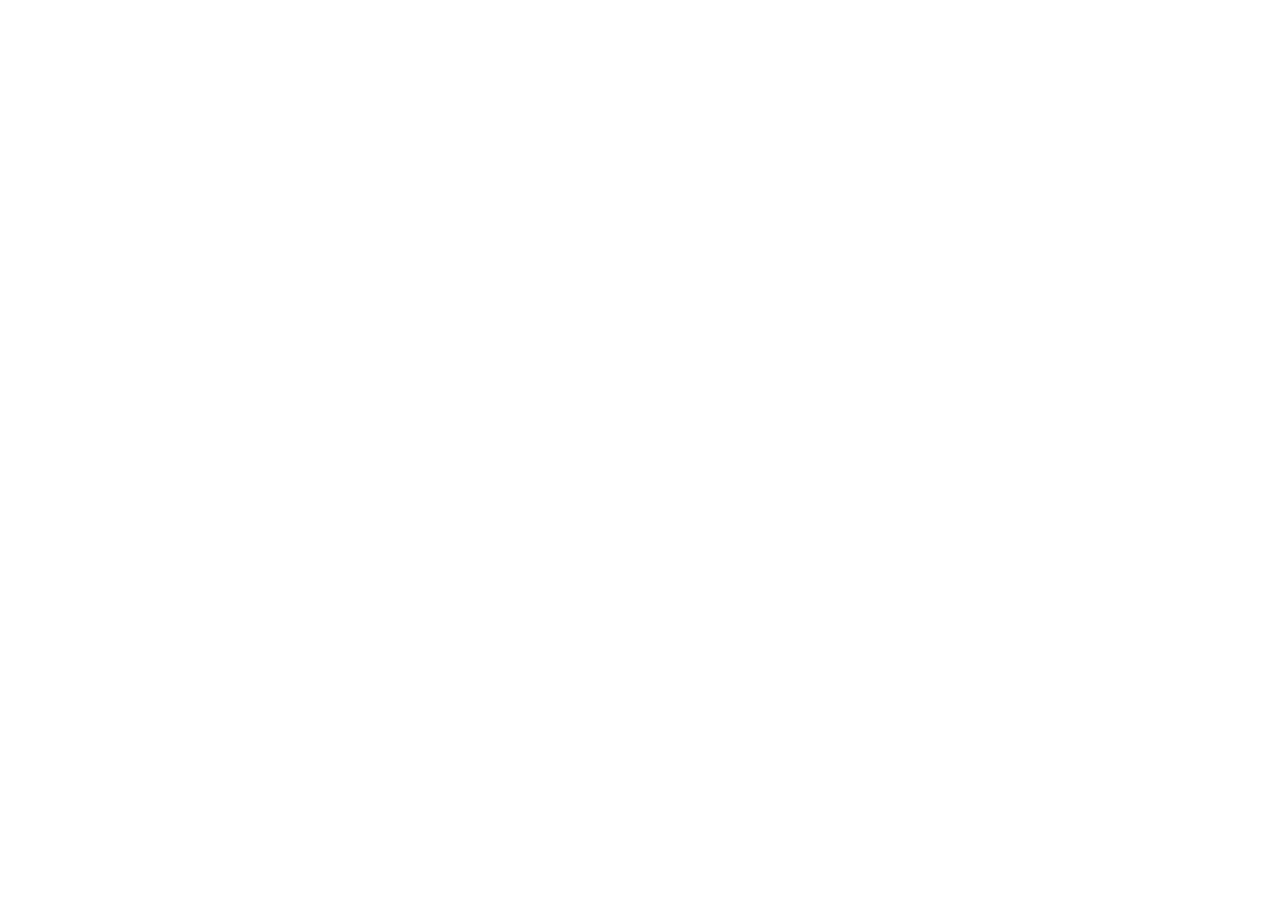
==== index.html @ fe2d19c5 "Add files via upload" ====
<!DOCTYPE html>
<html lang= "en">
    <head>
        <meta charset="UTF-8">
        <title>My blog</title>
        <link href="https://cdn.jsdelivr.net/npm/bootstrap@5.3.8/dist/css/bootstrap.min.css" rel="stylesheet" integrity="sha384-sRIl4kxILFvY47J16cr9ZwB07vP4J8+LH7qKQnuqkuIAvNWLzeN8tE5YBujZqJLB" crossorigin="anonymous">
    </head>
    <style>
        
    </style>

    <body>

        <script src="https://cdn.jsdelivr.net/npm/bootstrap@5.3.8/dist/js/bootstrap.bundle.min.js" integrity="sha384-FKyoEForCGlyvwx9Hj09JcYn3nv7wiPVlz7YYwJrWVcXK/BmnVDxM+D2scQbITxI" crossorigin="anonymous"></script>
    </body>
    
</html>
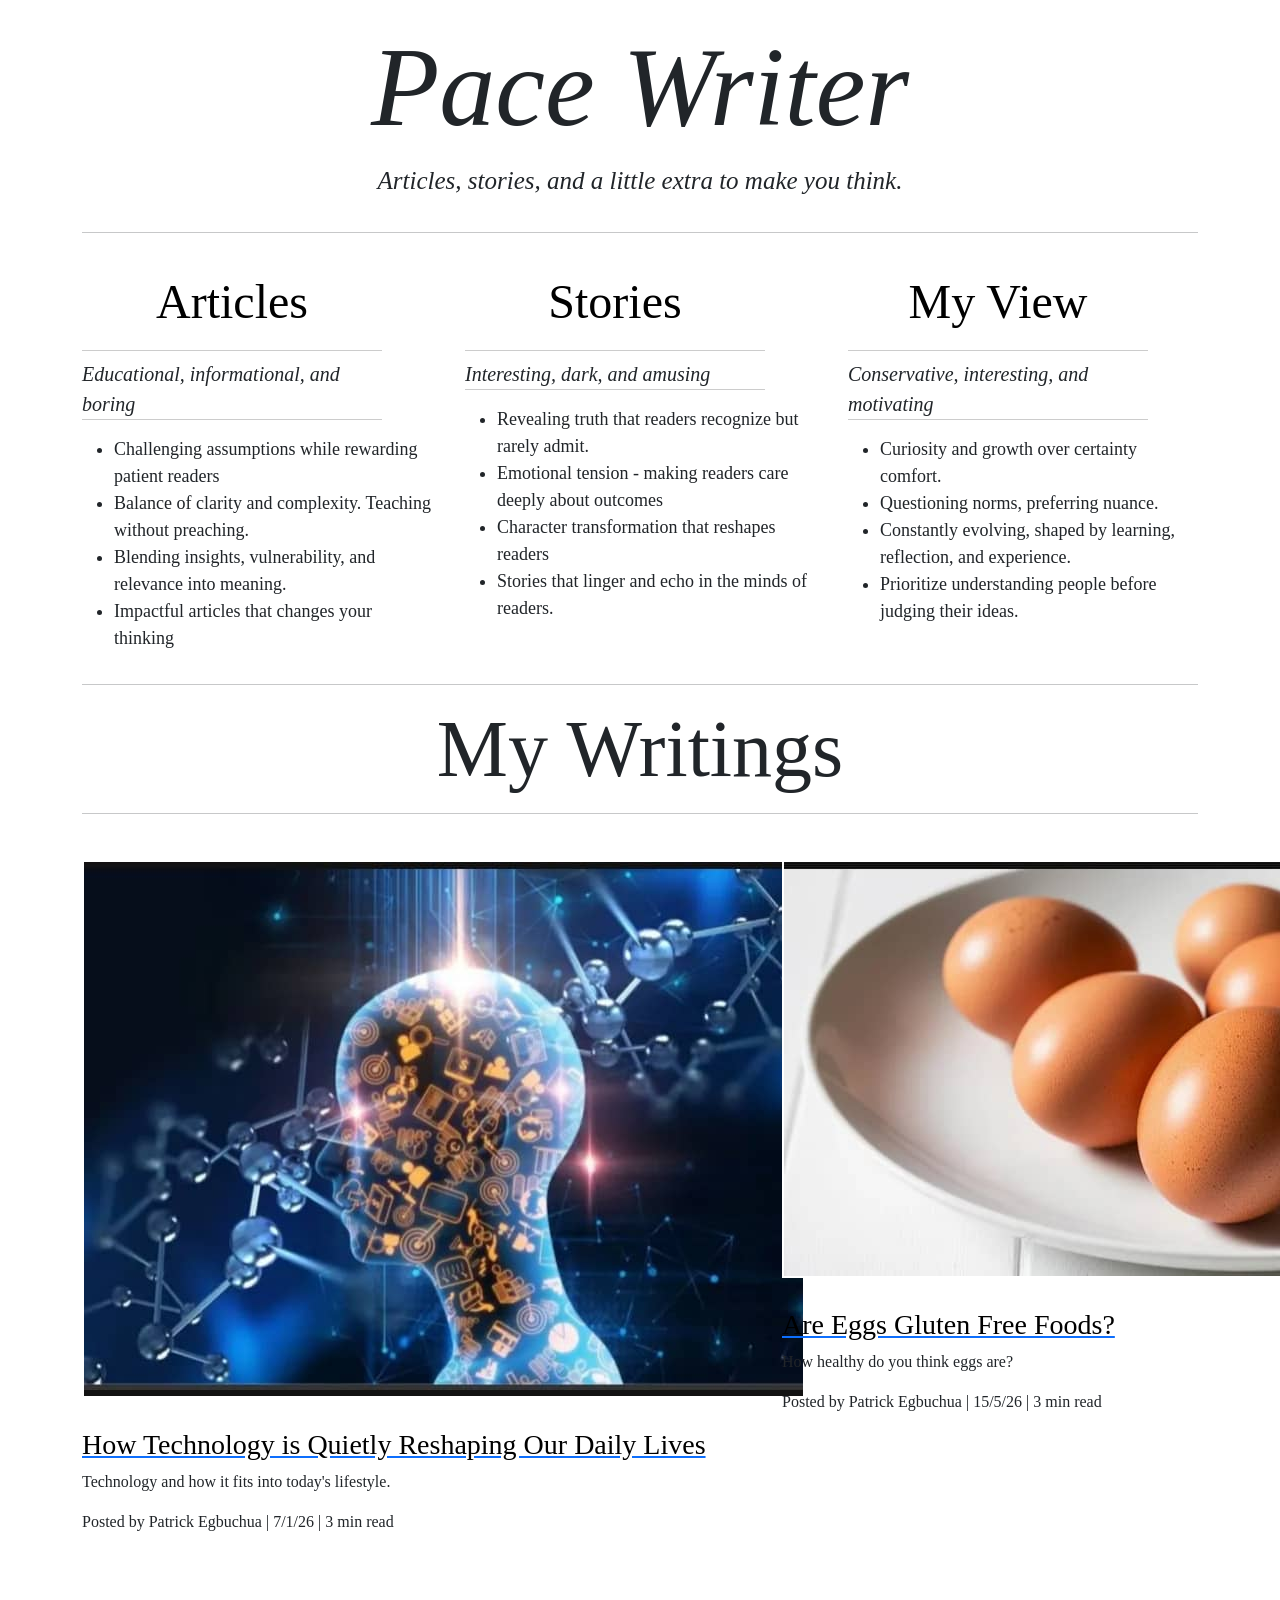
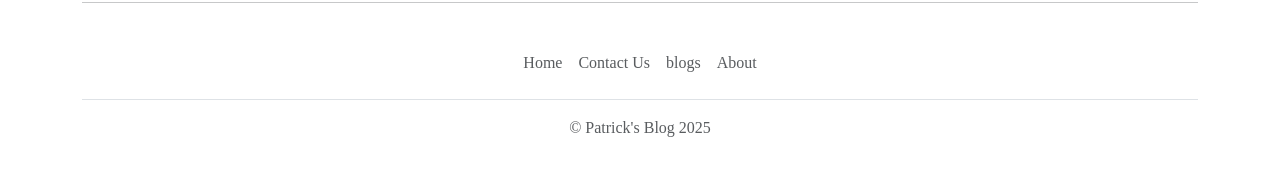
==== commit 6138e024: "Update index.html" ====
--- a/index.html
+++ b/index.html
@@ -3,14 +3,113 @@
     <head>
         <meta charset="UTF-8">
         <title>My blog</title>
+        <meta name = "viewport" 
+        content = "width=device-width, initial-scale=1.0">
         <link href="https://cdn.jsdelivr.net/npm/bootstrap@5.3.8/dist/css/bootstrap.min.css" rel="stylesheet" integrity="sha384-sRIl4kxILFvY47J16cr9ZwB07vP4J8+LH7qKQnuqkuIAvNWLzeN8tE5YBujZqJLB" crossorigin="anonymous">
+        <link rel="stylesheet" href="./style.css" />
     </head>
     <style>
+
+        
         
     </style>
 
     <body>
+        <div class="container">
 
+            <div class="Header">
+                <h1>Pace Writer</h1>
+                <p>Articles, stories, and a little extra to make you think.</p>
+            </div>
+
+            <hr />
+
+            <div class="Heroes">
+                <div class="Articles">
+                    <h3>Articles</h3>
+                    <p>Educational, informational, and boring</p>
+
+                    <ul>
+                        <li>Challenging assumptions while rewarding patient readers</li>
+                        <li>Balance of clarity and complexity. Teaching without preaching.</li>
+                        <li>Blending insights, vulnerability, and relevance into meaning. </li>
+                        <li>Impactful articles that changes your thinking</li>
+                    </ul>
+
+                </div> 
+                 
+
+                <div class="Stories">
+                    <h3>Stories</h3>
+                    <p>Interesting, dark, and amusing</p>
+
+                    <ul>
+                        <li>Revealing truth that readers recognize but rarely admit.</li>
+                        <li>Emotional tension - making readers care deeply about outcomes</li>
+                        <li>Character transformation that reshapes readers</li>
+                        <li>Stories that linger and echo in the minds of readers.</li>
+                    </ul>
+
+                </div> 
+                
+                <div class="My-View">
+                    <h3>My View</h3>
+                    <p>Conservative, interesting, and motivating</p>
+
+                    <ul>
+                        <li>Curiosity and growth over certainty comfort.</li>
+                        <li>Questioning norms, preferring nuance.</li>
+                        <li>Constantly evolving, shaped by learning, reflection, and experience.</li>
+                        <li>Prioritize understanding people before judging their ideas.</li>
+                    </ul>
+
+                </div>   
+            </div>
+
+            <hr />
+
+            <div class="Stuff">
+            <h2>My Writings</h2>
+            </div>
+
+            <hr />
+
+            <div class="Writings">
+                <div class="Technology">
+                        <img src="./Technology.jpeg"/>
+                        <a href="./Blog-page-1.html"><h3>How Technology is Quietly Reshaping Our Daily Lives</h3></a>
+                        <p>Technology and how it fits into today's lifestyle.</p>
+                        <p>Posted by Patrick Egbuchua | 7/1/26 | 3 min read</p>
+                </div>
+                <div class="Eggs">
+                        <img src="./Eggs.jpeg"/>
+                        <a href="./Blog-page-2.html"><h3>Are Eggs Gluten Free Foods?</h3></a>
+                        <p>How healthy do you think eggs are?</p>
+                        <p>Posted by Patrick Egbuchua | 15/5/26 | 3 min read</p>    
+                </div>
+                <div class="Health">
+                        <img src="./Health is wealth.jpeg"/>
+                        <a href="./Blog-page-3.html"><h3>Health is Wealth</h3></a>
+                        <p>Take good care of your health</p>
+                        <p>Posted by Patrick Egbuchua | 31/3/26 | 3 min read</p>
+                </div>
+            </div>
+
+            <hr />
+
+            <div class="Footer-container"> 
+                <footer class="py-3 my-4"> 
+                    <ul class="nav justify-content-center border-bottom pb-3 mb-3"> 
+                        <li class="nav-item"><a href="./index.html" class="nav-link px-2 text-body-secondary">Home</a></li> 
+                        <li class="nav-item"><a href="#" class="nav-link px-2 text-body-secondary">Contact Us</a></li>
+                        <li class="nav-item"><a href="./blog.html" class="nav-link px-2 text-body-secondary">blogs</a></li> 
+                        <li class="nav-item"><a href="./About.html" class="nav-link px-2 text-body-secondary">About</a></li> 
+                    </ul> 
+                    <p class="text-center text-body-secondary">© Patrick's Blog 2025</p> 
+                </footer> 
+            </div>
+        </div>
+            
         <script src="https://cdn.jsdelivr.net/npm/bootstrap@5.3.8/dist/js/bootstrap.bundle.min.js" integrity="sha384-FKyoEForCGlyvwx9Hj09JcYn3nv7wiPVlz7YYwJrWVcXK/BmnVDxM+D2scQbITxI" crossorigin="anonymous"></script>
     </body>
     
--- a/style.css
+++ b/style.css
@@ -0,0 +1,137 @@
+        body{
+            background-color: white;
+            font-family: 'Times New Roman', Times, serif;
+        }
+
+        .Header{
+            display: flex;
+            flex-direction: column;
+            align-items: center;
+            padding-top: 20px;
+        }
+
+        .Header h1{
+            font-size: 7rem;
+            font-style: oblique;
+            font-weight: 400;
+        }
+
+        .Header p{
+            font-size: 25px;
+            font-style: oblique;
+        }
+
+        .Heroes{
+            display: flex;
+            justify-content: space-between;
+            margin-top: 40px;
+        }
+
+        .Articles{
+            width: 350px;
+        }
+
+        .Articles h3{
+            font-weight: 300;
+            font-size: 3rem;
+            text-align: center;
+            padding-bottom: 20px;
+            border-bottom: 1px solid rgba(0, 0, 0, 0.2);
+            width: 300px;
+        }
+
+        .Articles p{
+            font-size: 20px;
+            border-bottom: 1px solid rgba(0, 0, 0, 0.2);
+            width: 300px;
+            font-style: italic;
+        }
+
+        .Articles li{
+            font-size: 18px;
+        }
+
+        .Stories{
+            width: 350px;
+        }
+
+        .Stories h3{
+            font-weight: 300;
+            font-size: 3rem;
+            text-align: center;
+            padding-bottom: 20px;
+            border-bottom: 1px solid rgba(0, 0, 0, 0.2);
+            width: 300px;
+        }
+
+        .Stories p{
+            font-size: 20px;
+            border-bottom: 1px solid rgba(0, 0, 0, 0.2);
+            width: 300px;
+            font-style: italic;
+        }
+
+        .Stories li{
+            font-size: 18px;
+        }
+
+        .My-View{
+            width: 350px;
+        }
+
+        .My-View h3{
+            font-weight: 300;
+            font-size: 3rem;
+            text-align: center;
+            padding-bottom: 20px;
+            border-bottom: 1px solid rgba(0, 0, 0, 0.2);
+            width: 300px;
+        }
+
+        .My-View p{
+            font-size: 20px;
+            border-bottom: 1px solid rgba(0, 0, 0, 0.2);
+            width: 300px;
+            font-style: italic;
+        }
+
+        .My-View li{
+            font-size: 18px;
+        }
+
+        .Stuff h2{
+            font-weight: 400;
+            font-size: 5rem;
+            text-align: center;
+        }
+
+        .Writings{
+            display: flex;
+            justify-content: space-between;
+        }
+
+        .Technology{
+            width: 700px;
+        }
+
+        .Eggs{
+            width: 700px;
+        }
+
+        .Health{
+            width: 700px;
+        }
+
+        img{
+            margin-bottom: 30px;
+            margin-top: 30px;
+            border: 2px solid white;
+        }
+
+        h3{
+            color: black;
+            font-weight: 300;
+        }
+
+
+
